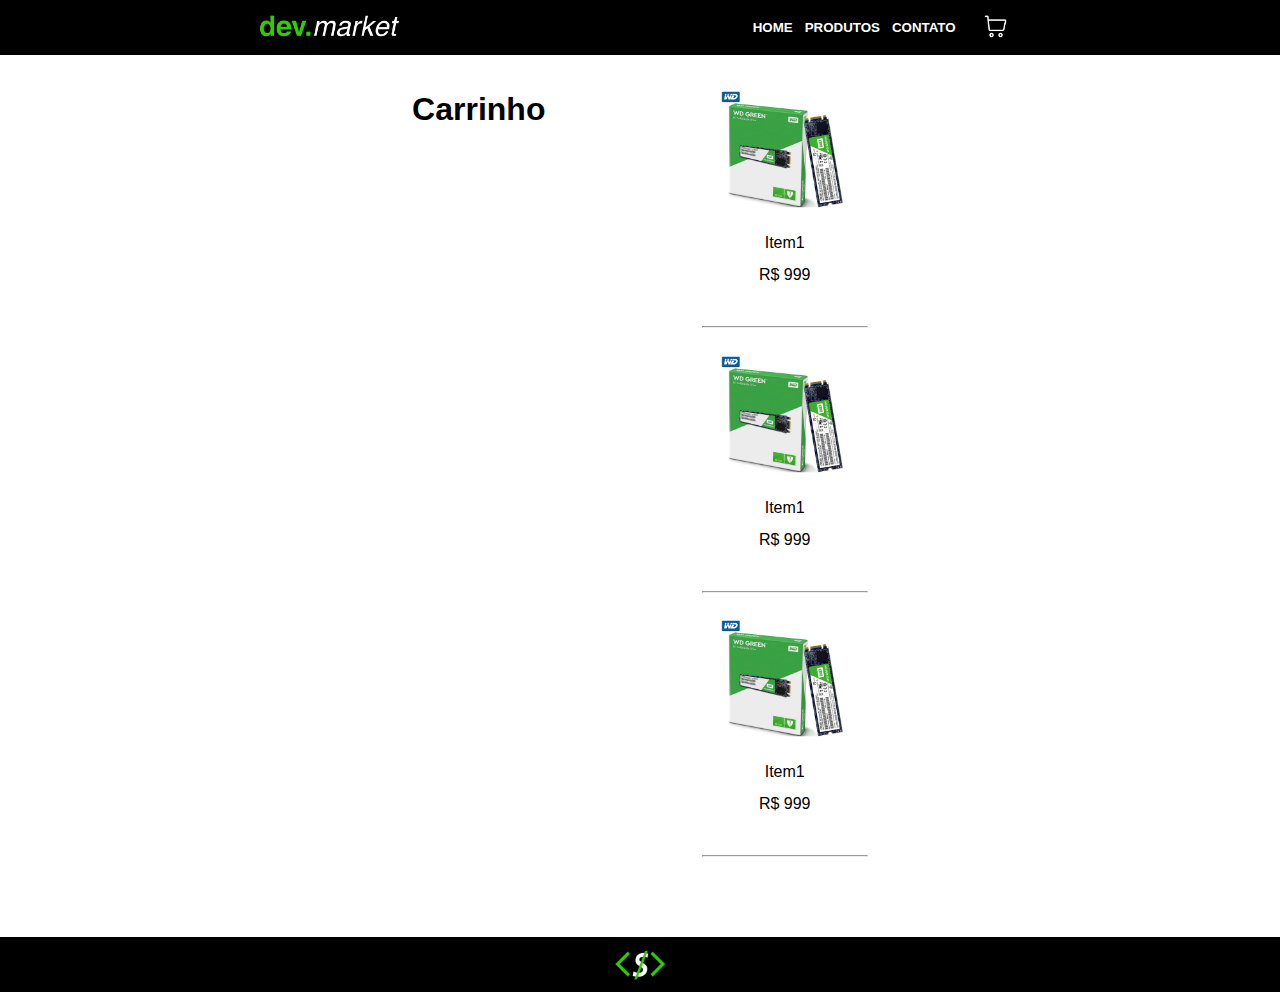
==== carrinho.html @ c75def29 "Melhoria responsivo" ====
<!DOCTYPE html>
<html lang="pt-br">
<meta charset="utf-8">
<meta name="viewport" content="width=device-width, initial-scale=1.0">
<meta name="viewport" content="height=device-height, initial-scale=1.0">
<link rel="stylesheet" href="assets/css/reset.css">
<link rel="stylesheet" href="assets/css/style.css">
<script src="assets/script/carrinho.js"></script>
<head>
	<title>Dev Market</title>
</head>
<body>
	<header>
		<section id="menu">
			<a href="index.html"><img src="assets/img/logo2.png" id="logo_desktop"/></a>
			<a href="index.html"><img src="assets/img/logo_mobile2.png" id="logo_mobile"/></a>
			<nav>
				<button><a href="index.html">HOME</a></button>
				<button>PRODUTOS</button>
				<button>CONTATO</button>
				<button class="carrinho"><p id="qtde"></p><a href="carrinho.html"><img onmouseover="img1()" onmouseout="img2()" src="assets/img/carrinho.png" class="basket"/></a></button>
			</nav>
		</section>
	</header>

	<main>
		<h1 class="title">Carrinho</h1>
		<content id="conteudo_carrinho">
			<!-- Items Adicionados ao Carrinho-->
			<section class="produto_carrinho">
				<img src="assets/img/ssdm2.jpg" class="imgcarrinho"/>
				<p class="nome_produto">Item1</p>
				<p class="valor_produto">R$ 999</p>
			</section>
			<hr>
			<section class="produto_carrinho">
				<img src="assets/img/ssdm2.jpg" class="imgcarrinho"/>
				<p class="nome_produto">Item1</p>
				<p class="valor_produto">R$ 999</p>
			</section>
			<hr>
			<section class="produto_carrinho">
				<img src="assets/img/ssdm2.jpg" class="imgcarrinho"/>
				<p class="nome_produto">Item1</p>
				<p class="valor_produto">R$ 999</p>
			</section>
			<hr>
			</content>
	</main>

	<footer>
		<img src="assets/img/logo_mobile2.png" id="logomobile"/>
	</footer>

</body>
</html>
---- assets/css/style.css ----
:root{
	--greeny: rgb(51, 204, 0);
}

body{
	display: flex;
	flex-direction: column;
	width: 100vw;
	height: 100vh;
	font-family: arial;
}

header{height:55px;}
footer{height:55px;}
main{flex: 1;}

header{
	display: flex;
	width: 100%;
	justify-content: center;
	align-items: center;
	background: black;
	color: white;
	margin: 0 auto;
	position: fixed;	
}
	

a, :visited{
	text-decoration: none;
	color: white;
}
a:hover{
	color: var(--greeny);
}


#menu{
	display: flex;
	width: 60vw;
	justify-content: space-between;
	align-items: center;

}

button {
	display: flex;
	background: black;
	color: white;
	font-weight: bold;
	border: none;
	
	cursor: pointer;
}

nav > button:hover{
	color:  var(--greeny);
}

.carrinho{
	display: flex;
	justify-content: center;
	align-items: center;
	margin-left: 1vw;
}

.basket{
	margin-left: 0.2vw;
	width: 25px;
}

@media (max-width: 425px){

#logo_mobile{
	width: 30%;
	max-height: 100%;	
}

#logo_desktop{
	display: none;
}

nav{
	display: none;
	margin-right: 10px;
	justify-content: center;
	align-items: center;
}
	
.title{	
	margin-left: 8vw;
}

main{
	display: flex;	
	flex-direction: column;
	width: 100vw;	
	margin-left: 0vw;
	margin-top:8vh;
	
}

.item{
	display: flex;
	flex-wrap: wrap;
	justify-content: center;
	max-width: 85vw;
	background: #ccc;
	margin: 5vw;
}

.produto{
	justify-items: center;
	align-content: center;
	padding: 5vw;
}

.imgcarrinho{
	display: flex;
	justify-content: right;
	width: 10vw;
}

#conteudo{
	width: 100%;	
	justify-content: space-evenly;
	align-self: center;
}
}



@media (min-width: 768px){
#logo_mobile{
	display: none;
}

#logo_desktop{
	width: 30%;
	max-height: 100%;
	margin: 0 auto;
}

nav{
	display: flex;
	margin-right: 10px;
	justify-content: center;
	align-items: center;
}

main{
	display: flex;
	flex-wrap: wrap;

	width: 60vw;	
	margin-top:8vh;
	justify-content: space-evenly;
	align-self: center;	
}

.item{
	display: flex;
	flex-wrap: wrap;
	justify-content: center;
	max-width: 28%;
	background: #ccc;
	margin-top: 2vw;
}

.produto{
	justify-items: center;
	align-content: center;
	padding: 1.5vw;
}
.imgcarrinho{
	display: flex;
	justify-content: right;
	width: 10vw;
}

.produto_carrinho{
	justify-items: center;
	align-content: center;
	padding: 1.5vw;
}

}

#conteudo{
	display: flex;
	flex-wrap: wrap;
	width: 100%;	
	justify-content: space-evenly;
	align-self: center;
}





.product_name{
	font-weight: bold;
}

.imagem_produto{
	display: flex;	
	max-width: 100%;
	pointer-events: none;
}
.quantidade{
	display: none;
}

.comprar{
	justify-content: center;
	align-items: center;
	font-weight: bold;
	padding: 20px;
	width: 100%;
}

.comprar:hover{
	background: var(--greeny);
	font-weight: bold;	
}

footer{
	display: flex;
	margin-top: 8vh;
	justify-content: center;
	align-items: center;
	background: black;
	color: white;
}

#logomobile{
	max-height: 100%;	
	margin: 0 auto;
}
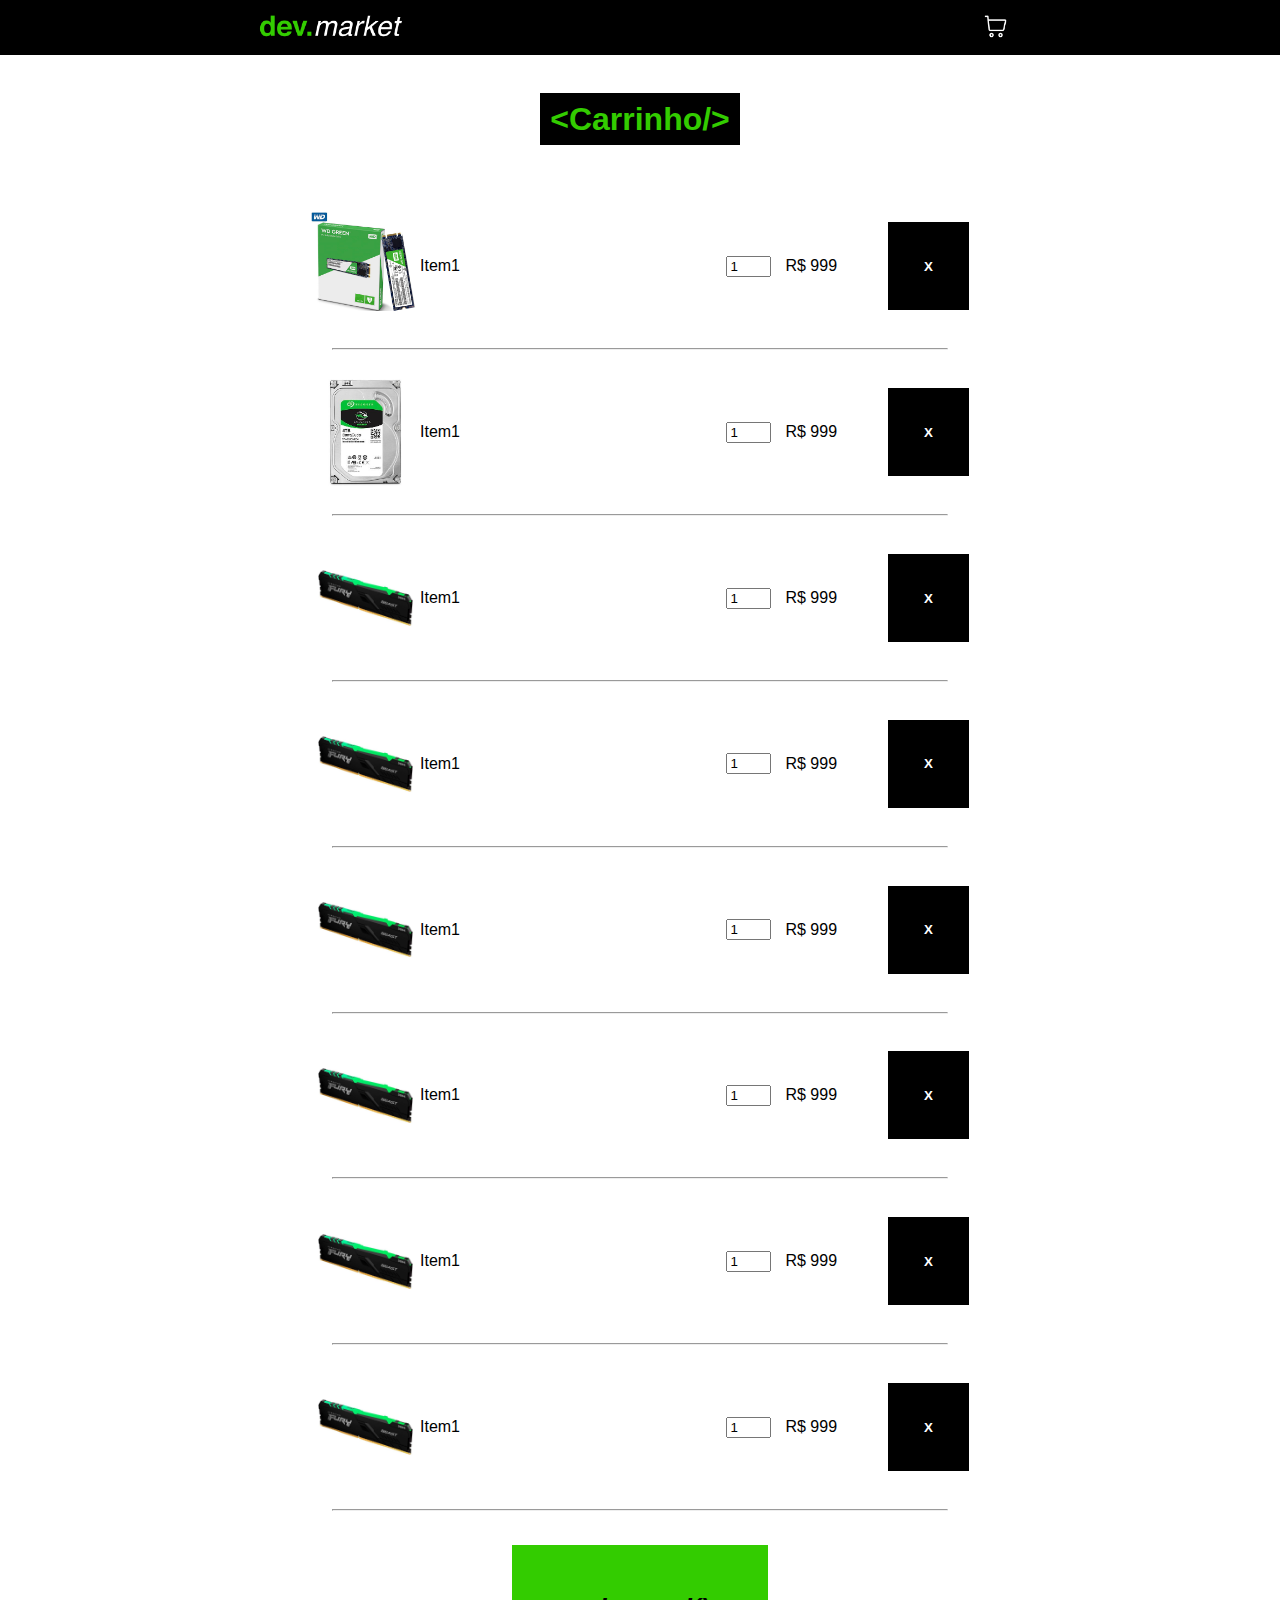
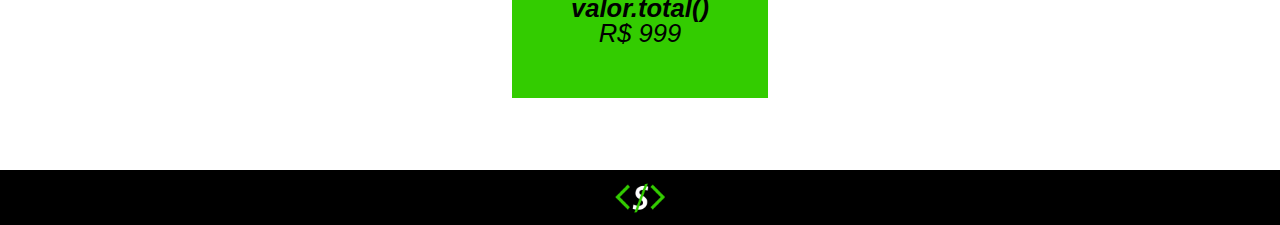
==== commit f114eb14: "Adicionados novos itens e botão excluir" ====
--- a/carrinho.html
+++ b/carrinho.html
@@ -5,6 +5,8 @@
 <meta name="viewport" content="height=device-height, initial-scale=1.0">
 <link rel="stylesheet" href="assets/css/reset.css">
 <link rel="stylesheet" href="assets/css/style.css">
+<link rel="stylesheet" href="assets/css/carrinho.css">
+<script src="assets/script/script.js"></script>
 <script src="assets/script/carrinho.js"></script>
 <head>
 	<title>Dev Market</title>
@@ -12,42 +14,91 @@
 <body>
 	<header>
 		<section id="menu">
-			<a href="index.html"><img src="assets/img/logo2.png" id="logo_desktop"/></a>
-			<a href="index.html"><img src="assets/img/logo_mobile2.png" id="logo_mobile"/></a>
-			<nav>
-				<button><a href="index.html">HOME</a></button>
-				<button>PRODUTOS</button>
-				<button>CONTATO</button>
-				<button class="carrinho"><p id="qtde"></p><a href="carrinho.html"><img onmouseover="img1()" onmouseout="img2()" src="assets/img/carrinho.png" class="basket"/></a></button>
+			<a href="index.html"><img src="assets/img/logo2.png" id="logo_desktop"/></a>			
+			<nav>				
+				<button class="carrinho"><p id="qtde"></p><a href="carrinho.html"><img src="assets/img/carrinho.png" class="basket"/></a></button>
 			</nav>
 		</section>
 	</header>
 
-	<main>
-		<h1 class="title">Carrinho</h1>
+	<main id="produtos_carrinho">
+		<h1 class="title">&#60Carrinho/&#62</h1>
 		<content id="conteudo_carrinho">
 			<!-- Items Adicionados ao Carrinho-->
 			<section class="produto_carrinho">
 				<img src="assets/img/ssdm2.jpg" class="imgcarrinho"/>
 				<p class="nome_produto">Item1</p>
+				<input type="number" name="quantidade_carrinho" class="qtde_carrinho" min="1" max="50" value="1" maxlength="2">
 				<p class="valor_produto">R$ 999</p>
+				<button id="delete">X</button>
 			</section>
 			<hr>
 			<section class="produto_carrinho">
-				<img src="assets/img/ssdm2.jpg" class="imgcarrinho"/>
+				<img src="assets/img/hd.jpg" class="imgcarrinho"/>
 				<p class="nome_produto">Item1</p>
+				<input type="number" name="quantidade_carrinho" class="qtde_carrinho" min="1" max="50" value="1" maxlength="2">
 				<p class="valor_produto">R$ 999</p>
+				<button id="delete">X</button>
 			</section>
 			<hr>
 			<section class="produto_carrinho">
-				<img src="assets/img/ssdm2.jpg" class="imgcarrinho"/>
+				<img src="assets/img/memoria.jpg" class="imgcarrinho"/>
 				<p class="nome_produto">Item1</p>
+				<input type="number" name="quantidade_carrinho" class="qtde_carrinho" min="1" max="50" value="1" maxlength="2">
 				<p class="valor_produto">R$ 999</p>
+				<button id="delete">X</button>
 			</section>
 			<hr>
+			<section class="produto_carrinho">
+				<img src="assets/img/memoria.jpg" class="imgcarrinho"/>
+				<p class="nome_produto">Item1</p>
+				<input type="number" name="quantidade_carrinho" class="qtde_carrinho" min="1" max="50" value="1" maxlength="2">
+				<p class="valor_produto">R$ 999</p>
+				<button id="delete">X</button>
+			</section>
+			<hr>
+			<section class="produto_carrinho">
+				<img src="assets/img/memoria.jpg" class="imgcarrinho"/>
+				<p class="nome_produto">Item1</p>
+				<input type="number" name="quantidade_carrinho" class="qtde_carrinho" min="1" max="50" value="1" maxlength="2">
+				<p class="valor_produto">R$ 999</p>
+				<button id="delete">X</button>
+			</section>
+			<hr>
+			<section class="produto_carrinho">
+				<img src="assets/img/memoria.jpg" class="imgcarrinho"/>
+				<p class="nome_produto">Item1</p>
+				<input type="number" name="quantidade_carrinho" class="qtde_carrinho" min="1" max="50" value="1" maxlength="2">
+				<p class="valor_produto">R$ 999</p>
+				<button id="delete">X</button>
+			</section>
+			<hr>
+			<section class="produto_carrinho">
+				<img src="assets/img/memoria.jpg" class="imgcarrinho"/>
+				<p class="nome_produto">Item1</p>
+				<input type="number" name="quantidade_carrinho" class="qtde_carrinho" min="1" max="50" value="1" maxlength="2">
+				<p class="valor_produto">R$ 999</p>
+				<button id="delete">X</button>
+			</section>
+			<hr>
+			<section class="produto_carrinho">
+				<img src="assets/img/memoria.jpg" class="imgcarrinho"/>
+				<p class="nome_produto">Item1</p>
+				<input type="number" name="quantidade_carrinho" class="qtde_carrinho" min="1" max="50" value="1" maxlength="2">
+				<p class="valor_produto">R$ 999</p>
+				<button id="delete">X</button>
+			</section>
+			<hr>
+
 			</content>
+
+			<label id="total">
+				<h3>valor.total()</h3>
+				<p>R$ 999</p>
+			</label>
+			
 	</main>
-
+	<button id="backtop" onclick="voltartopo()">^</button>
 	<footer>
 		<img src="assets/img/logo_mobile2.png" id="logomobile"/>
 	</footer>
--- a/assets/css/style.css
+++ b/assets/css/style.css
@@ -5,13 +5,13 @@
 body{
 	display: flex;
 	flex-direction: column;
-	width: 100vw;
+	max-width: 100vw;
 	height: 100vh;
 	font-family: arial;
 }
 
-header{height:55px;}
-footer{height:55px;}
+header{width: 100vw; height:55px;}
+footer{width: 100vw;height:55px;}
 main{flex: 1;}
 
 header{
@@ -71,24 +71,32 @@
 
 @media (max-width: 425px){
 
-#logo_mobile{
-	width: 30%;
-	max-height: 100%;	
-}
-
+header{
+	display: flex;
+	justify-content: space-between;
+	width: 100vw;
+}
+#menu{
+	width: 100vw;
+	display: flex;
+}
 #logo_desktop{
-	display: none;
+	display: flex;
+	width: 40%;
+	max-height: 100%;
+	margin-left: 5vw;
 }
 
 nav{
-	display: none;
-	margin-right: 10px;
-	justify-content: center;
-	align-items: center;
+	margin-right: 4vw;
 }
 	
 .title{	
+	display: block;
 	margin-left: 8vw;
+	background: black;
+	color: var(--greeny);
+	padding: 10px;
 }
 
 main{
@@ -126,6 +134,24 @@
 	justify-content: space-evenly;
 	align-self: center;
 }
+
+#backtop{
+	display: none;
+  	position: fixed;
+  	bottom: 5vw;
+	right: 5vw;
+	z-index: 99;
+	background-color: black;
+	color: var(--greeny);
+	padding: 15px;
+	font-weight: bolder;
+	font-size: 20px;
+	}
+
+#backtop:hover {
+  background: var(--greeny);
+  color: black;
+}
 }
 
 
@@ -158,6 +184,13 @@
 	align-self: center;	
 }
 
+.title{
+	display: block;	
+	background: black;
+	color: var(--greeny);
+	padding: 10px;
+}
+
 .item{
 	display: flex;
 	flex-wrap: wrap;
@@ -184,6 +217,16 @@
 	padding: 1.5vw;
 }
 
+#backtop {    /*Botão de Voltar ao topo*/
+	display: none;
+	padding: 20px;
+	margin-top: 5vh;
+	}
+
+#backtop:hover {
+	background: var(--greeny);
+  	color: black;
+	}
 }
 
 #conteudo{
@@ -193,10 +236,6 @@
 	justify-content: space-evenly;
 	align-self: center;
 }
-
-
-
-
 
 .product_name{
 	font-weight: bold;
@@ -224,6 +263,7 @@
 	font-weight: bold;	
 }
 
+
 footer{
 	display: flex;
 	margin-top: 8vh;
--- a/assets/css/carrinho.css
+++ b/assets/css/carrinho.css
@@ -0,0 +1,207 @@
+:root{
+	--greeny: rgb(51, 204, 0);
+}
+
+body{
+	display: flex;
+	flex-direction: column;
+	max-width: 100vw;
+	height: 100vh;
+	font-family: arial;
+}
+
+header{width: 100vw; height:55px;}
+footer{width: 100vw;height:55px;}
+main{flex: 1;}
+
+@media (min-width: 768px){
+
+#produtos_carrinho{
+	display: flex;
+	
+	width: 60vw;	
+	align-self: center;	
+}
+
+.imgcarrinho{
+	display: flex;
+	justify-content: right;
+	width: 10vw;
+}
+
+#conteudo_carrinho{
+	display: flex;
+	flex-direction: column;
+	width: 100%;
+	margin: 2vw 0;
+	
+}
+
+.produto_carrinho{
+	display: flex;
+	justify-content: center;
+	align-items: center;
+	max-width: 100%;
+	max-height: 15%;
+}
+
+hr{
+	width: 80%;
+}
+
+.imgcarrinho{
+	width: 15%;	
+}
+
+.nome_produto{
+	width: 42%;
+}
+
+.qtde_carrinho{
+	width: 5%;
+	margin-right: 2%;
+}
+
+.valor_produto{
+	width: 14%;	
+}
+
+#delete{
+	display: flex;
+	justify-items: center;
+	align-self: center;
+	max-width: 12%;
+
+	background: black;
+	font-weight: bold;
+	color: white;	
+	padding: 5%;
+}
+
+#delete:hover{
+	background: var(--greeny);
+	color: black;
+	font-weight: bold;
+}
+
+#total{
+	display: flex;
+	justify-content: center;
+	align-items: center;
+	flex-direction: column;
+	margin-top: 10px;
+	margin: 0 auto;
+	width: 20%;
+	background: var(--greeny);
+	padding: 4vw;
+}
+
+#total > p, h3{
+	font-size: 2vw;
+	margin: 0;
+	font-style: italic;
+}
+
+#backtop {    /*Botão de Voltar ao topo*/
+	display: none;
+	align-self: center;
+	max-width: 5%;
+	padding: 20px;
+	margin-top: 5vh;
+	}
+
+#backtop:hover {
+	background: var(--greeny);
+  	color: black;
+	}
+
+}
+
+@media (max-width: 425px){
+.imgcarrinho{
+	display: flex;
+	justify-content: right;
+	width: 10vw;
+}
+
+#conteudo_carrinho{
+	display: flex;
+	flex-direction: column;
+	margin: 8vw 0;
+	
+}
+
+.produto_carrinho{
+	display: flex;
+	align-items: center;
+	width: 100vw;
+}
+
+hr{
+	width: 80%;
+}
+
+.imgcarrinho{
+	width: 15%;
+	margin: 0 3%;
+}
+
+.nome_produto{
+	width: 42%;
+}
+
+.qtde_carrinho{
+	width: 5%;
+	margin-right: 2%;
+}
+
+.valor_produto{
+	width: 14%;	
+}
+
+#delete{
+	display: flex;
+	justify-items: center;
+	align-self: center;
+	max-width: 12%;
+	background: black;
+	font-weight: bold;
+	color: white;	
+	padding: 4vw;
+}
+
+#delete:hover{
+	background: var(--greeny);
+	color: black;
+	font-weight: bold;
+}
+
+#total{
+	display: flex;
+	justify-content: center;
+	align-items: center;
+	flex-direction: column;
+	margin-top: 10px;
+	margin: 0 auto;
+	width: 30vw;
+	background: var(--greeny);
+	padding: 4vw;
+}
+
+#total > p, h3{
+	margin: 0;
+	font-style: italic;
+}
+
+#backtop {    /*Botão de Voltar ao topo*/
+	display: none;
+	padding: 20px;
+	margin-top: 5vh;
+	}
+
+#backtop:hover {
+	background: var(--greeny);
+  	color: black;
+	}
+}
+}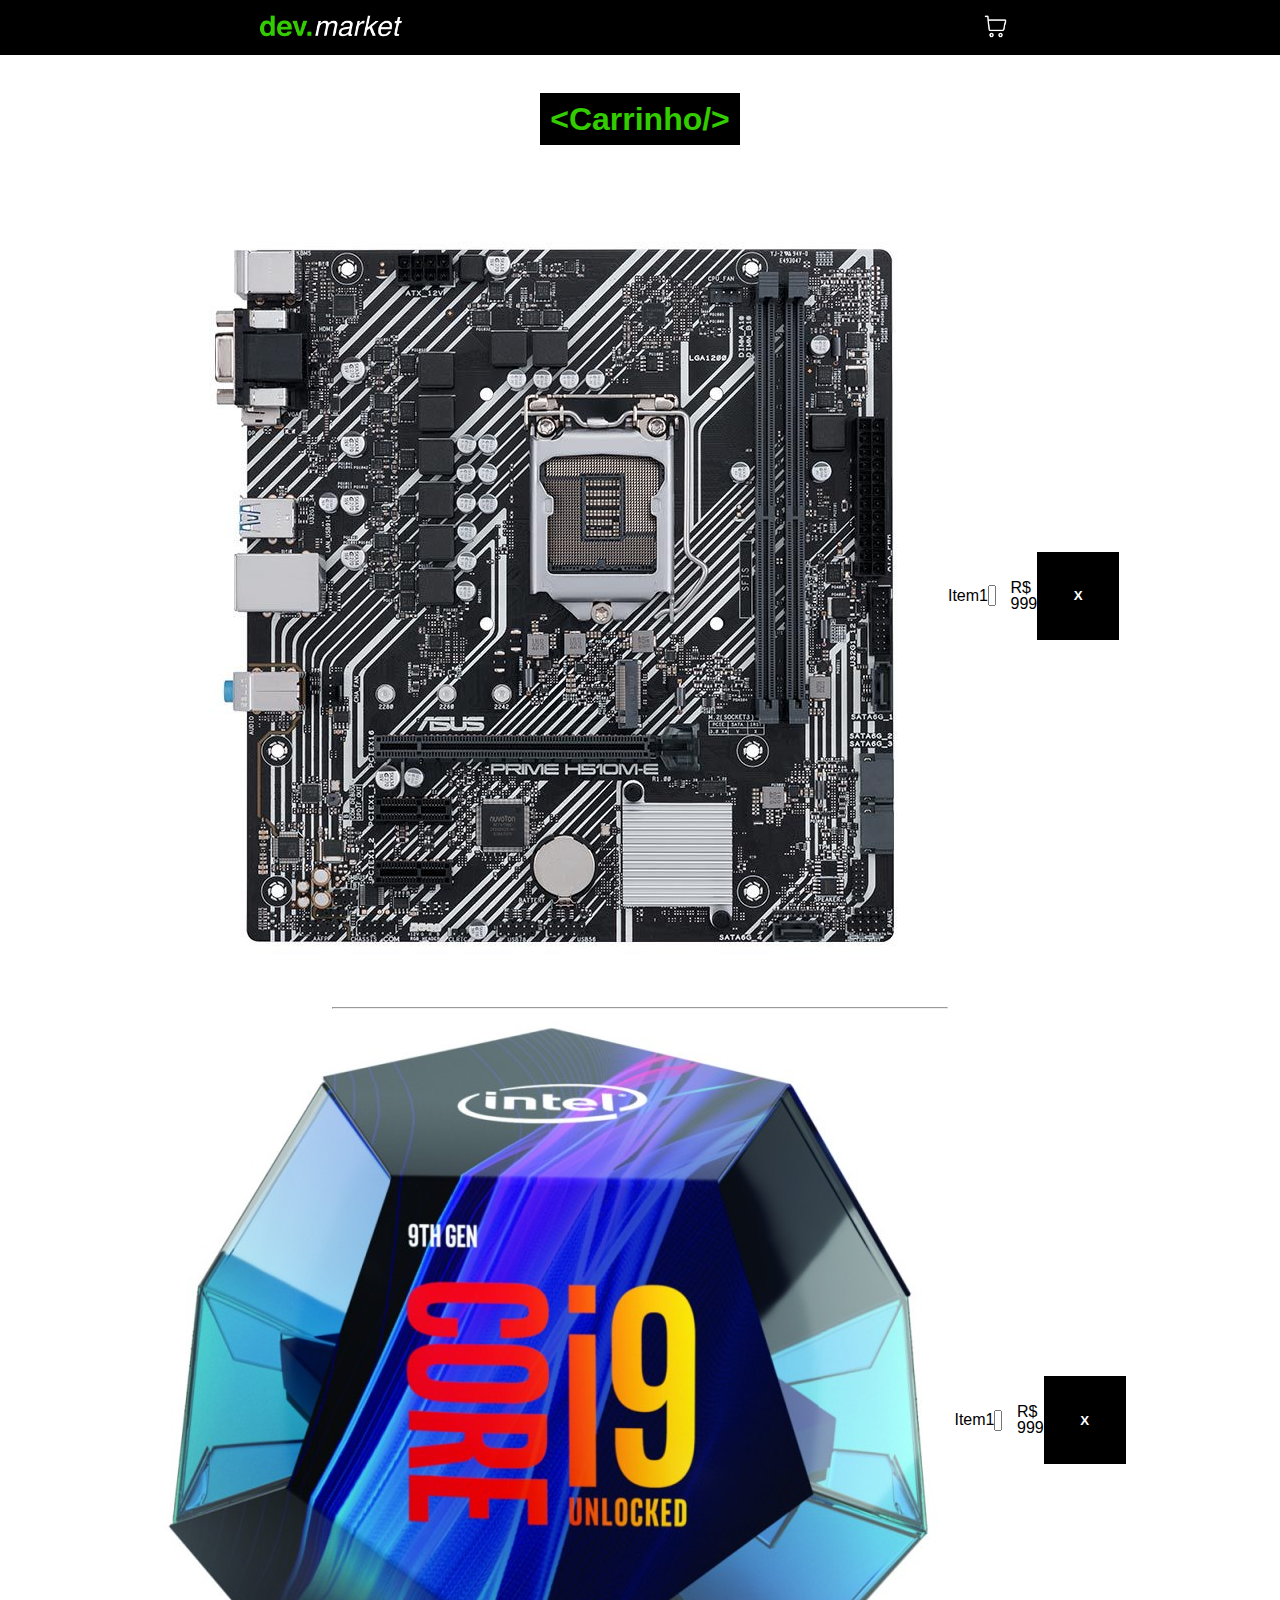
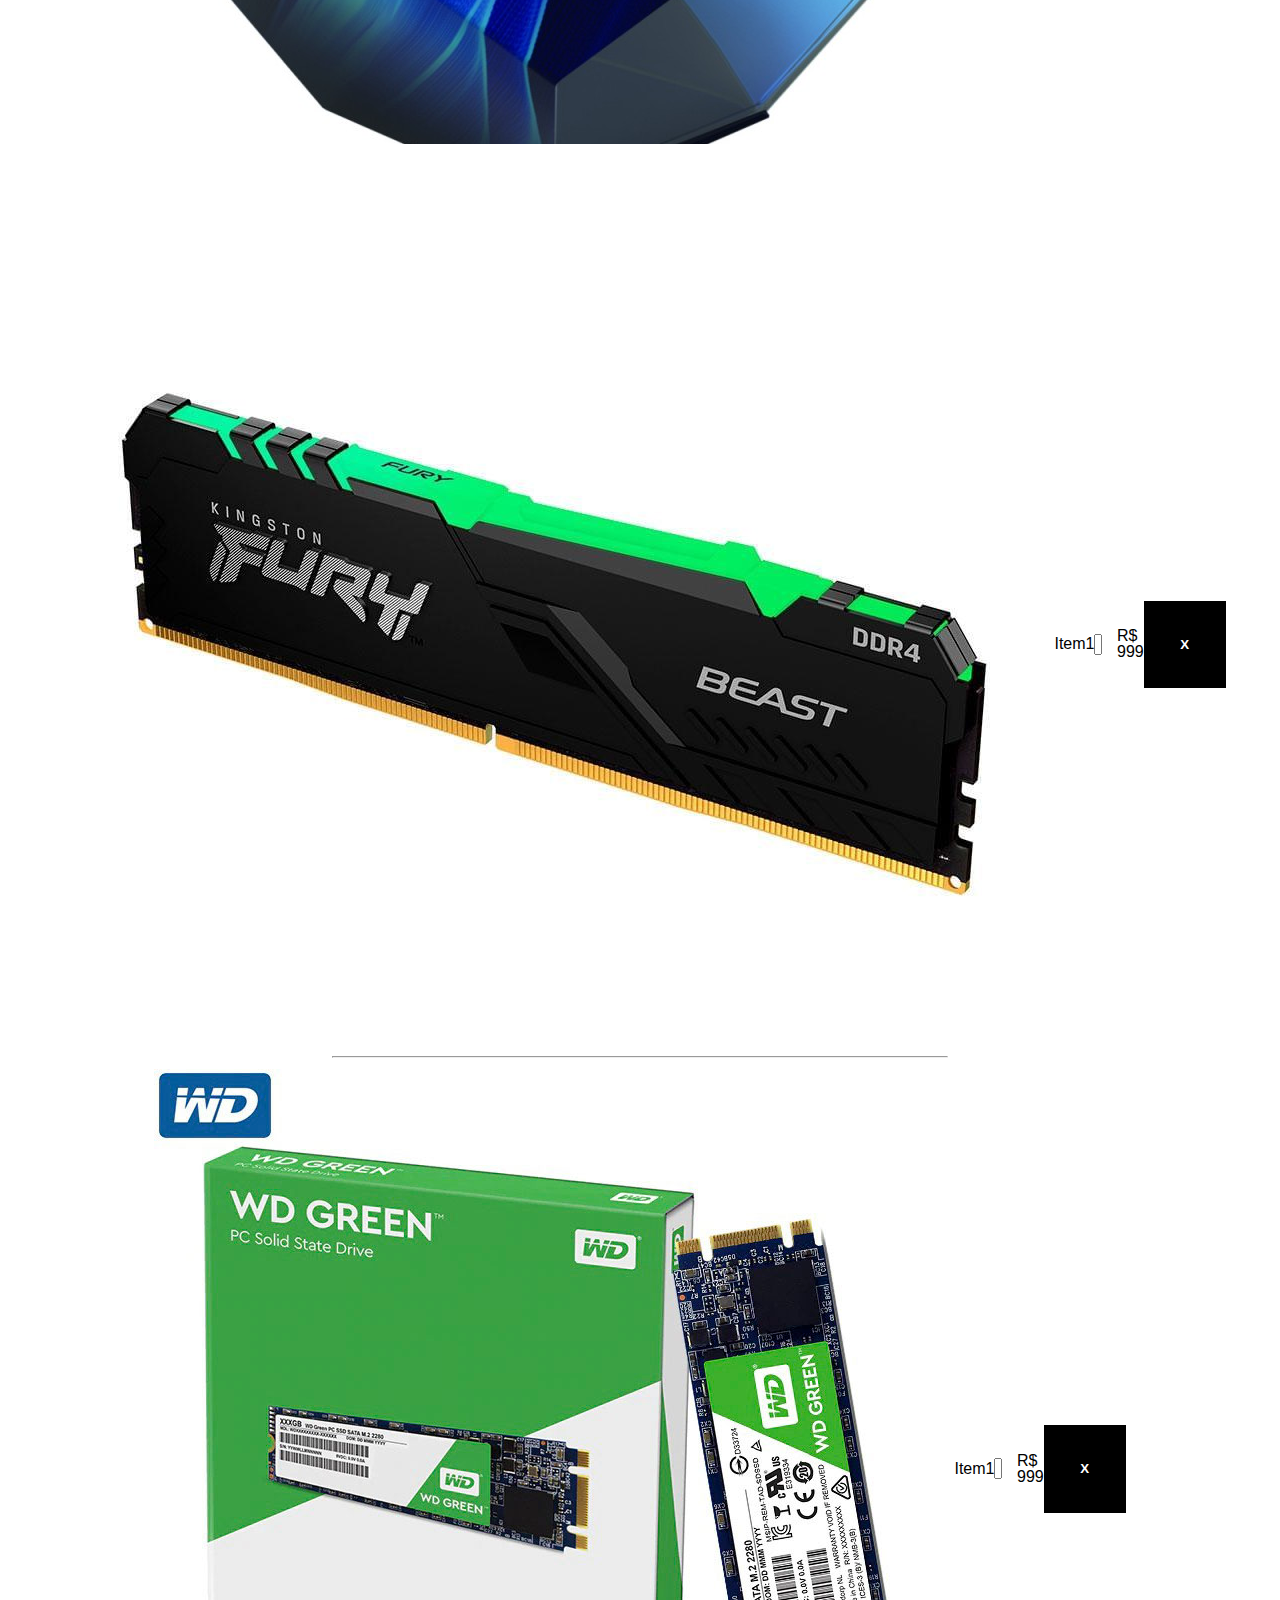
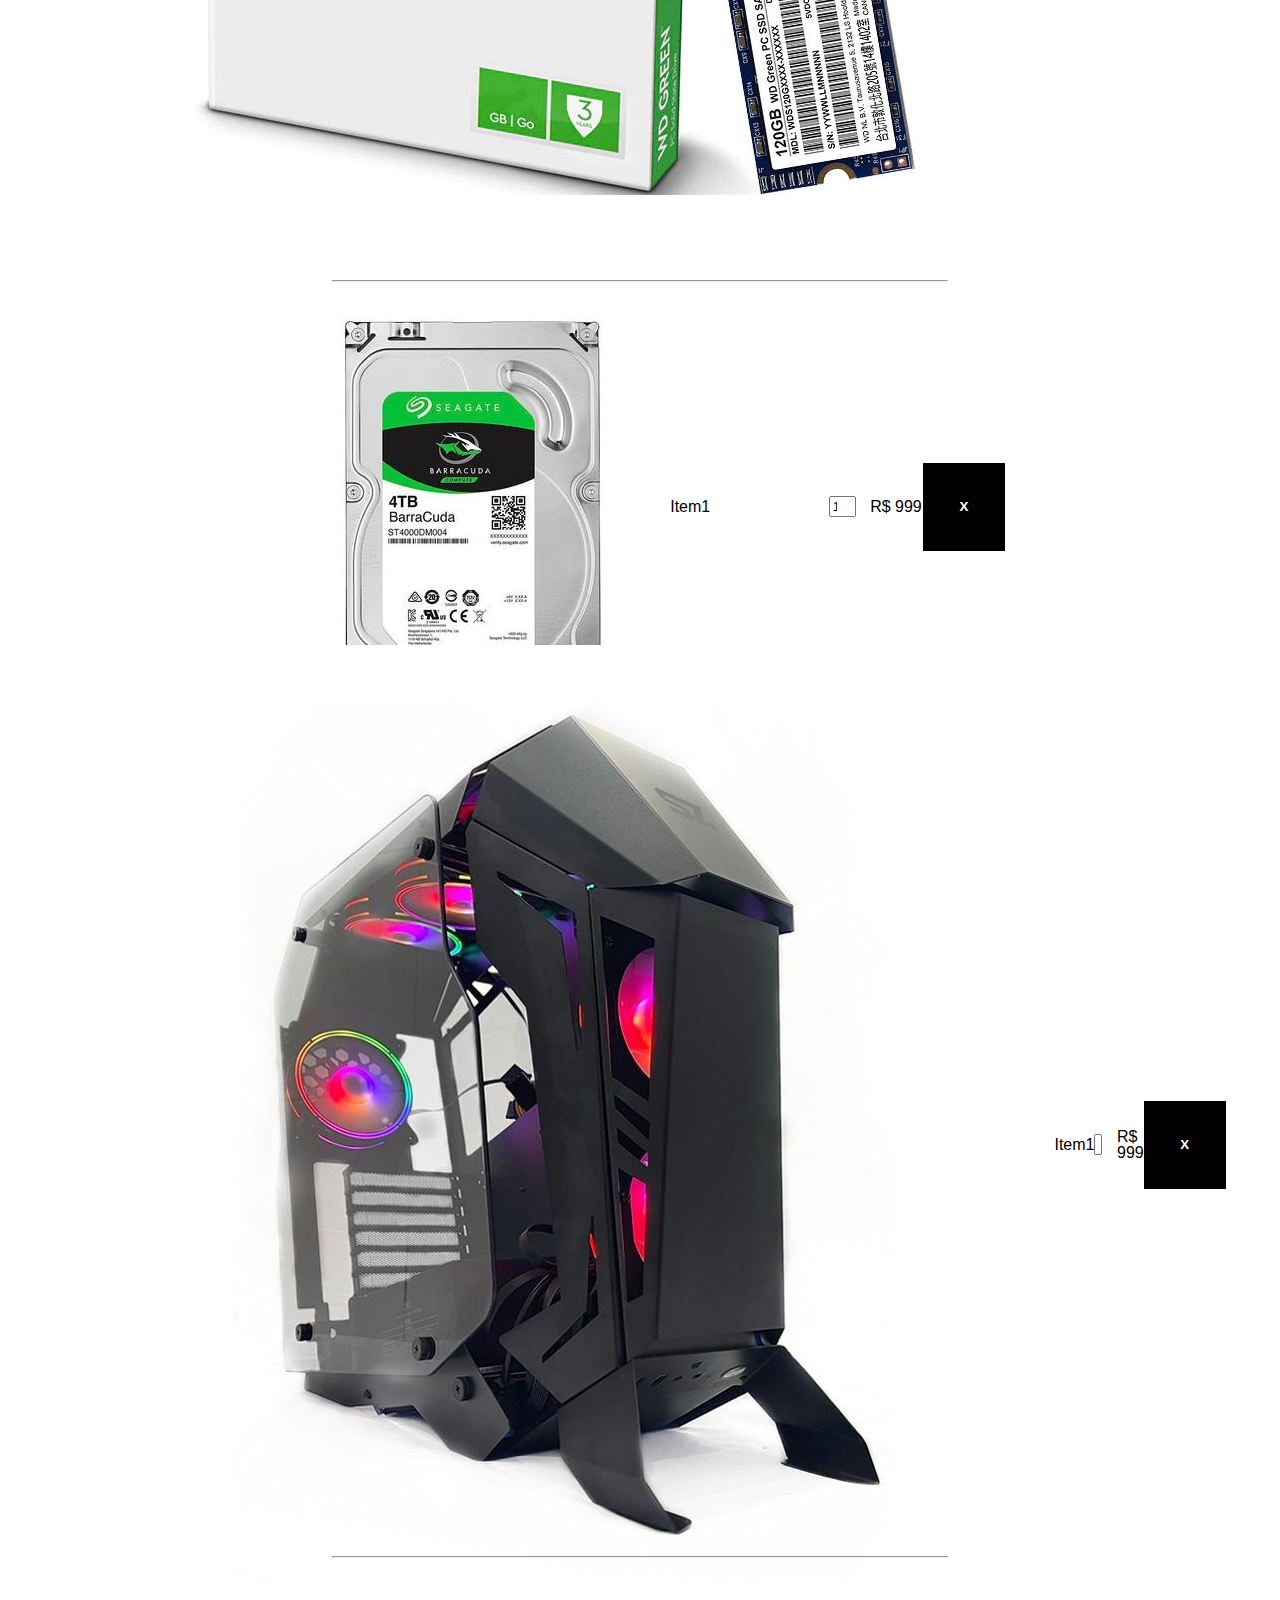
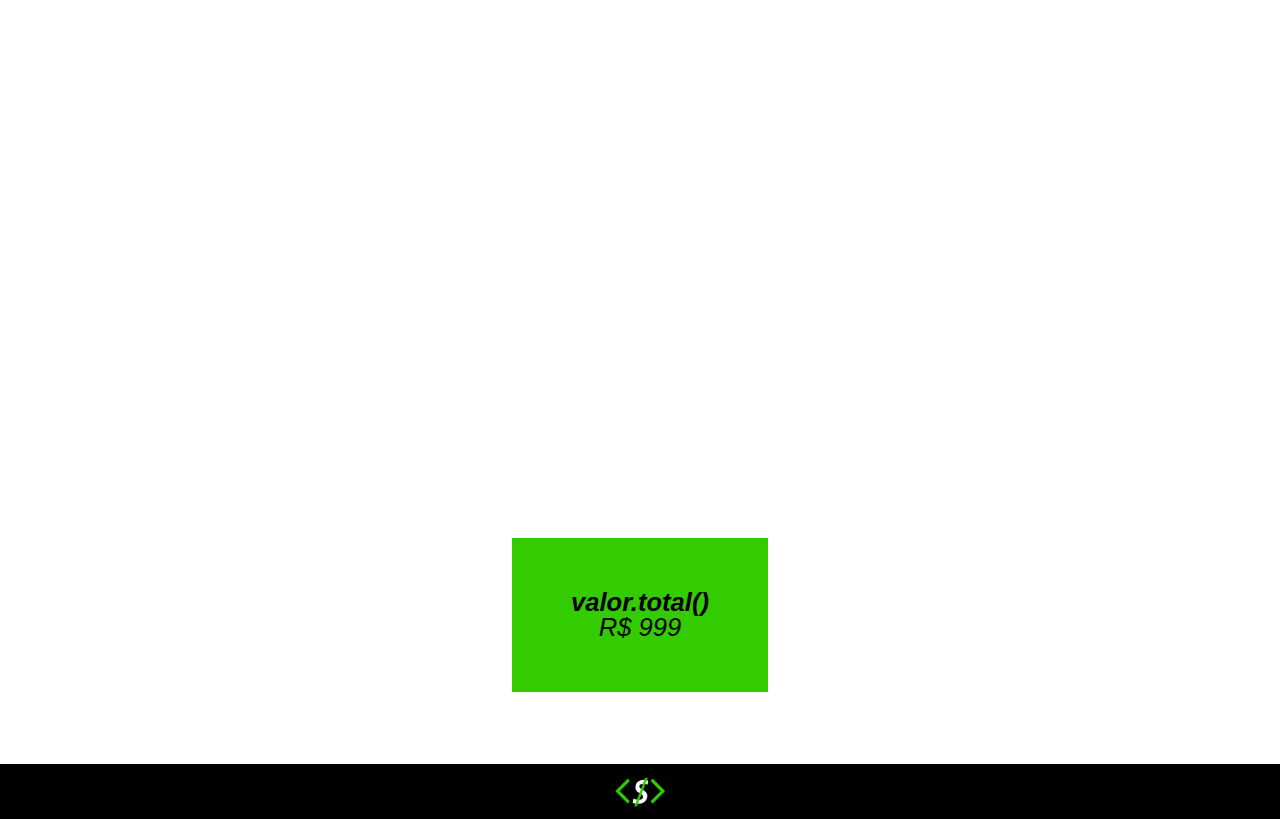
==== commit bd590658: "Alterado imagem dos itens" ====
--- a/carrinho.html
+++ b/carrinho.html
@@ -26,7 +26,7 @@
 		<content id="conteudo_carrinho">
 			<!-- Items Adicionados ao Carrinho-->
 			<section class="produto_carrinho">
-				<img src="assets/img/ssdm2.jpg" class="imgcarrinho"/>
+				<img src="assets/img/placamae.jpg" class="imgproduto"/>
 				<p class="nome_produto">Item1</p>
 				<input type="number" name="quantidade_carrinho" class="qtde_carrinho" min="1" max="50" value="1" maxlength="2">
 				<p class="valor_produto">R$ 999</p>
@@ -34,7 +34,7 @@
 			</section>
 			<hr>
 			<section class="produto_carrinho">
-				<img src="assets/img/hd.jpg" class="imgcarrinho"/>
+				<img src="assets/img/processador.jpg" class="imgproduto"/>
 				<p class="nome_produto">Item1</p>
 				<input type="number" name="quantidade_carrinho" class="qtde_carrinho" min="1" max="50" value="1" maxlength="2">
 				<p class="valor_produto">R$ 999</p>
@@ -42,7 +42,7 @@
 			</section>
 			<hr>
 			<section class="produto_carrinho">
-				<img src="assets/img/memoria.jpg" class="imgcarrinho"/>
+				<img src="assets/img/memoria.jpg" class="imgproduto"/>
 				<p class="nome_produto">Item1</p>
 				<input type="number" name="quantidade_carrinho" class="qtde_carrinho" min="1" max="50" value="1" maxlength="2">
 				<p class="valor_produto">R$ 999</p>
@@ -50,7 +50,7 @@
 			</section>
 			<hr>
 			<section class="produto_carrinho">
-				<img src="assets/img/memoria.jpg" class="imgcarrinho"/>
+				<img src="assets/img/ssdm2.jpg" class="imgproduto"/>
 				<p class="nome_produto">Item1</p>
 				<input type="number" name="quantidade_carrinho" class="qtde_carrinho" min="1" max="50" value="1" maxlength="2">
 				<p class="valor_produto">R$ 999</p>
@@ -58,7 +58,7 @@
 			</section>
 			<hr>
 			<section class="produto_carrinho">
-				<img src="assets/img/memoria.jpg" class="imgcarrinho"/>
+				<img src="assets/img/hd.jpg" class="imgproduto"/>
 				<p class="nome_produto">Item1</p>
 				<input type="number" name="quantidade_carrinho" class="qtde_carrinho" min="1" max="50" value="1" maxlength="2">
 				<p class="valor_produto">R$ 999</p>
@@ -66,23 +66,7 @@
 			</section>
 			<hr>
 			<section class="produto_carrinho">
-				<img src="assets/img/memoria.jpg" class="imgcarrinho"/>
-				<p class="nome_produto">Item1</p>
-				<input type="number" name="quantidade_carrinho" class="qtde_carrinho" min="1" max="50" value="1" maxlength="2">
-				<p class="valor_produto">R$ 999</p>
-				<button id="delete">X</button>
-			</section>
-			<hr>
-			<section class="produto_carrinho">
-				<img src="assets/img/memoria.jpg" class="imgcarrinho"/>
-				<p class="nome_produto">Item1</p>
-				<input type="number" name="quantidade_carrinho" class="qtde_carrinho" min="1" max="50" value="1" maxlength="2">
-				<p class="valor_produto">R$ 999</p>
-				<button id="delete">X</button>
-			</section>
-			<hr>
-			<section class="produto_carrinho">
-				<img src="assets/img/memoria.jpg" class="imgcarrinho"/>
+				<img src="assets/img/gabinete.jpg" class="imgproduto"/>
 				<p class="nome_produto">Item1</p>
 				<input type="number" name="quantidade_carrinho" class="qtde_carrinho" min="1" max="50" value="1" maxlength="2">
 				<p class="valor_produto">R$ 999</p>
--- a/assets/css/style.css
+++ b/assets/css/style.css
@@ -229,6 +229,8 @@
 	}
 }
 
+
+
 #conteudo{
 	display: flex;
 	flex-wrap: wrap;
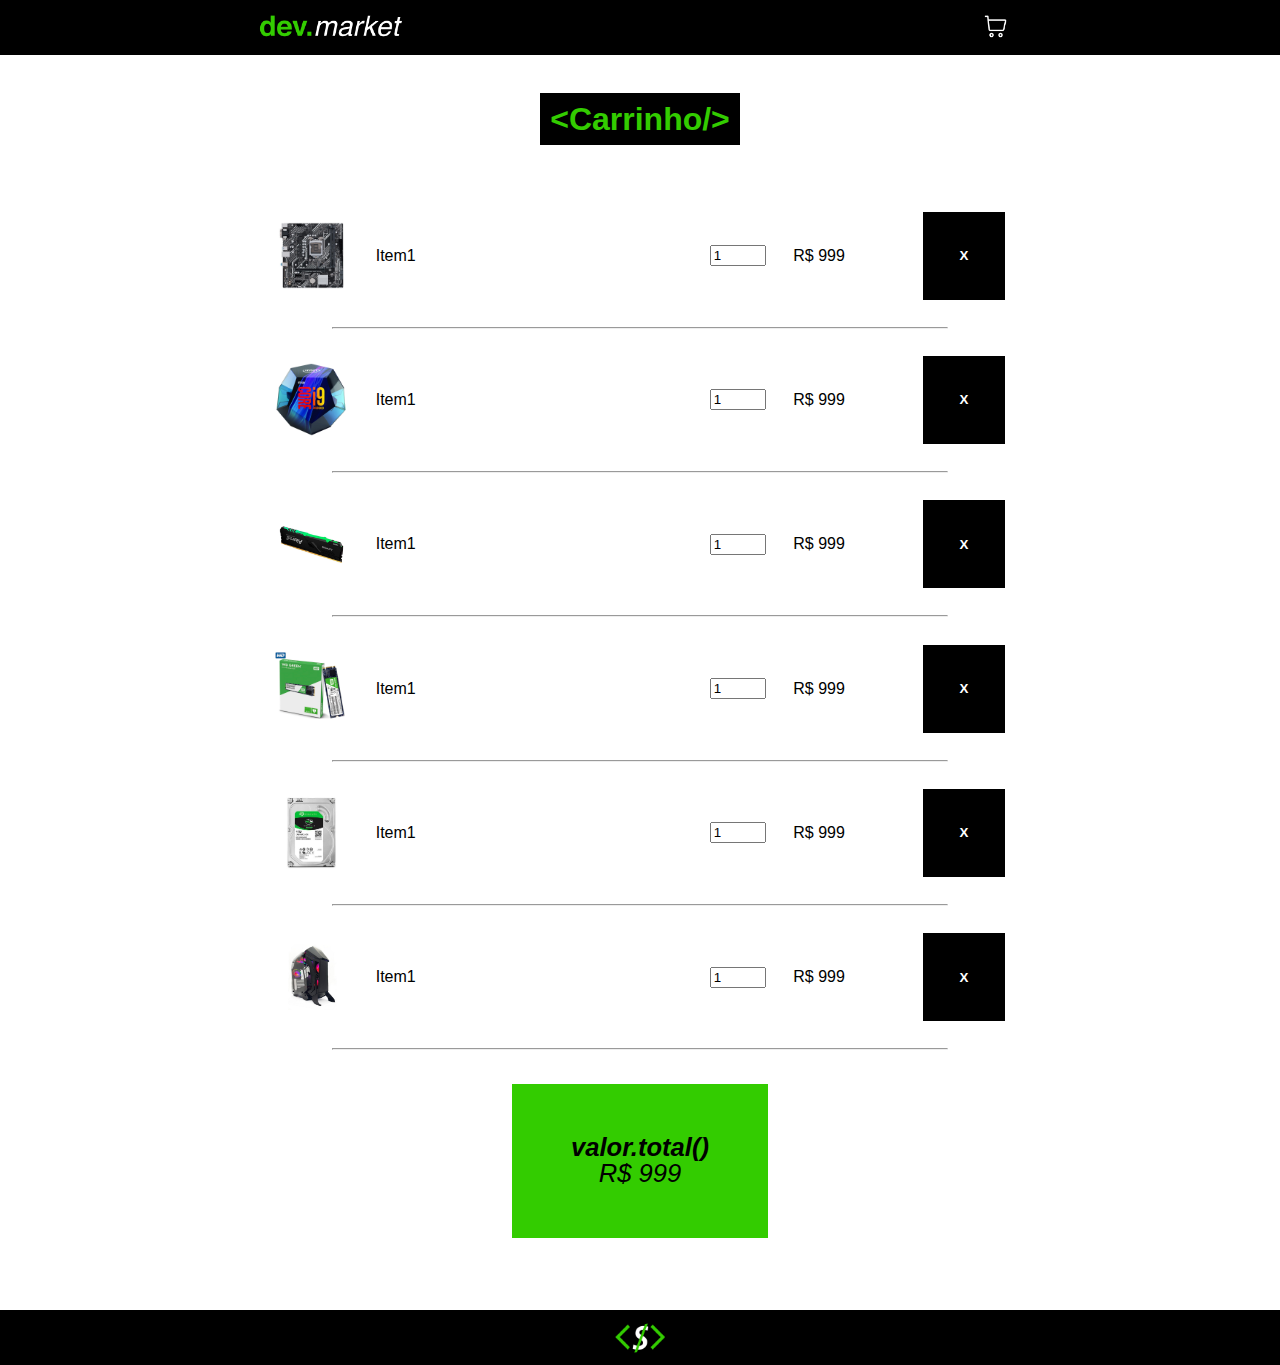
==== commit 3783b473: "id input" ====
--- a/carrinho.html
+++ b/carrinho.html
@@ -28,7 +28,7 @@
 			<section class="produto_carrinho">
 				<img src="assets/img/placamae.jpg" class="imgproduto"/>
 				<p class="nome_produto">Item1</p>
-				<input type="number" name="quantidade_carrinho" class="qtde_carrinho" min="1" max="50" value="1" maxlength="2">
+				<input type="number" name="quantidade_carrinho" id="qtde_carrinho" min="1" max="50" value="1">
 				<p class="valor_produto">R$ 999</p>
 				<button id="delete">X</button>
 			</section>
@@ -36,7 +36,7 @@
 			<section class="produto_carrinho">
 				<img src="assets/img/processador.jpg" class="imgproduto"/>
 				<p class="nome_produto">Item1</p>
-				<input type="number" name="quantidade_carrinho" class="qtde_carrinho" min="1" max="50" value="1" maxlength="2">
+				<input type="number" name="quantidade_carrinho" id="qtde_carrinho" min="1" max="50" value="1">
 				<p class="valor_produto">R$ 999</p>
 				<button id="delete">X</button>
 			</section>
@@ -44,7 +44,7 @@
 			<section class="produto_carrinho">
 				<img src="assets/img/memoria.jpg" class="imgproduto"/>
 				<p class="nome_produto">Item1</p>
-				<input type="number" name="quantidade_carrinho" class="qtde_carrinho" min="1" max="50" value="1" maxlength="2">
+				<input type="number" name="quantidade_carrinho" id="qtde_carrinho" min="1" max="50" value="1">
 				<p class="valor_produto">R$ 999</p>
 				<button id="delete">X</button>
 			</section>
@@ -52,7 +52,7 @@
 			<section class="produto_carrinho">
 				<img src="assets/img/ssdm2.jpg" class="imgproduto"/>
 				<p class="nome_produto">Item1</p>
-				<input type="number" name="quantidade_carrinho" class="qtde_carrinho" min="1" max="50" value="1" maxlength="2">
+				<input type="number" name="quantidade_carrinho" id="qtde_carrinho" min="1" max="50" value="1">
 				<p class="valor_produto">R$ 999</p>
 				<button id="delete">X</button>
 			</section>
@@ -60,7 +60,7 @@
 			<section class="produto_carrinho">
 				<img src="assets/img/hd.jpg" class="imgproduto"/>
 				<p class="nome_produto">Item1</p>
-				<input type="number" name="quantidade_carrinho" class="qtde_carrinho" min="1" max="50" value="1" maxlength="2">
+				<input type="number" name="quantidade_carrinho" id="qtde_carrinho" min="1" max="50" value="1">
 				<p class="valor_produto">R$ 999</p>
 				<button id="delete">X</button>
 			</section>
@@ -68,7 +68,7 @@
 			<section class="produto_carrinho">
 				<img src="assets/img/gabinete.jpg" class="imgproduto"/>
 				<p class="nome_produto">Item1</p>
-				<input type="number" name="quantidade_carrinho" class="qtde_carrinho" min="1" max="50" value="1" maxlength="2">
+				<input type="number" name="quantidade_carrinho" id="qtde_carrinho" min="1" max="50" value="1">
 				<p class="valor_produto">R$ 999</p>
 				<button id="delete">X</button>
 			</section>
--- a/assets/css/carrinho.css
+++ b/assets/css/carrinho.css
@@ -17,16 +17,9 @@
 @media (min-width: 768px){
 
 #produtos_carrinho{
-	display: flex;
-	
+	display: flex;	
 	width: 60vw;	
 	align-self: center;	
-}
-
-.imgcarrinho{
-	display: flex;
-	justify-content: right;
-	width: 10vw;
 }
 
 #conteudo_carrinho{
@@ -39,7 +32,7 @@
 
 .produto_carrinho{
 	display: flex;
-	justify-content: center;
+	justify-content: space-between;
 	align-items: center;
 	max-width: 100%;
 	max-height: 15%;
@@ -49,8 +42,9 @@
 	width: 80%;
 }
 
-.imgcarrinho{
-	width: 15%;	
+.imgproduto{
+	width: 10%;
+	margin-left: 0 auto;	
 }
 
 .nome_produto{
@@ -118,17 +112,11 @@
 }
 
 @media (max-width: 425px){
-.imgcarrinho{
-	display: flex;
-	justify-content: right;
-	width: 10vw;
-}
 
 #conteudo_carrinho{
 	display: flex;
 	flex-direction: column;
-	margin: 8vw 0;
-	
+	margin: 8vw 0;	
 }
 
 .produto_carrinho{
@@ -141,7 +129,7 @@
 	width: 80%;
 }
 
-.imgcarrinho{
+.imgproduto{
 	width: 15%;
 	margin: 0 3%;
 }
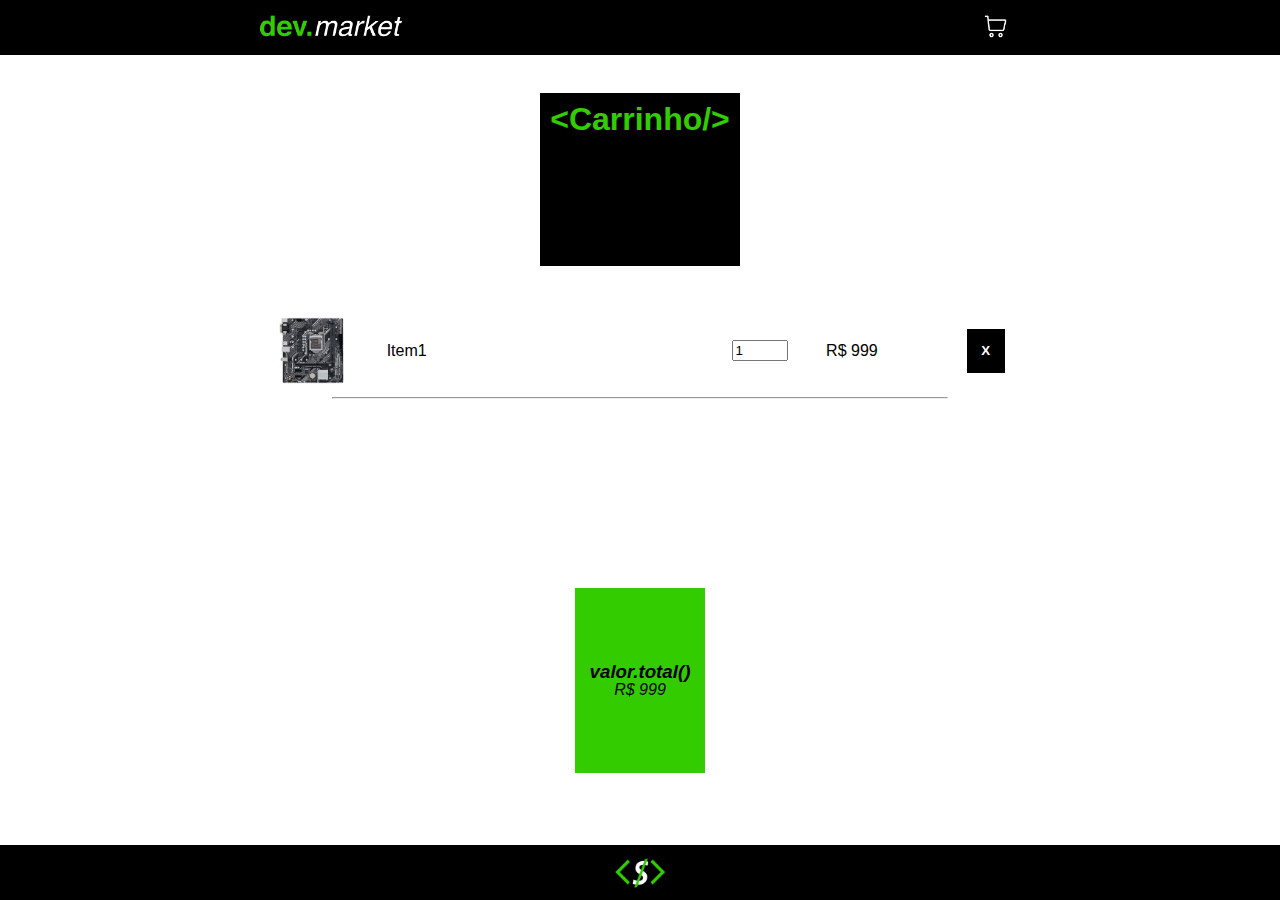
==== commit bc60426d: "feat: Removido itens, deixando apenas um, para usar de referencia na criação de novos a partir do lo" ====
--- a/carrinho.html
+++ b/carrinho.html
@@ -6,7 +6,6 @@
 <link rel="stylesheet" href="assets/css/reset.css">
 <link rel="stylesheet" href="assets/css/style.css">
 <link rel="stylesheet" href="assets/css/carrinho.css">
-<script src="assets/script/script.js"></script>
 <script src="assets/script/carrinho.js"></script>
 <head>
 	<title>Dev Market</title>
@@ -25,6 +24,7 @@
 		<h1 class="title">&#60Carrinho/&#62</h1>
 		<content id="conteudo_carrinho">
 			<!-- Items Adicionados ao Carrinho-->
+
 			<section class="produto_carrinho">
 				<img src="assets/img/placamae.jpg" class="imgproduto"/>
 				<p class="nome_produto">Item1</p>
@@ -33,46 +33,8 @@
 				<button id="delete">X</button>
 			</section>
 			<hr>
-			<section class="produto_carrinho">
-				<img src="assets/img/processador.jpg" class="imgproduto"/>
-				<p class="nome_produto">Item1</p>
-				<input type="number" name="quantidade_carrinho" id="qtde_carrinho" min="1" max="50" value="1">
-				<p class="valor_produto">R$ 999</p>
-				<button id="delete">X</button>
-			</section>
-			<hr>
-			<section class="produto_carrinho">
-				<img src="assets/img/memoria.jpg" class="imgproduto"/>
-				<p class="nome_produto">Item1</p>
-				<input type="number" name="quantidade_carrinho" id="qtde_carrinho" min="1" max="50" value="1">
-				<p class="valor_produto">R$ 999</p>
-				<button id="delete">X</button>
-			</section>
-			<hr>
-			<section class="produto_carrinho">
-				<img src="assets/img/ssdm2.jpg" class="imgproduto"/>
-				<p class="nome_produto">Item1</p>
-				<input type="number" name="quantidade_carrinho" id="qtde_carrinho" min="1" max="50" value="1">
-				<p class="valor_produto">R$ 999</p>
-				<button id="delete">X</button>
-			</section>
-			<hr>
-			<section class="produto_carrinho">
-				<img src="assets/img/hd.jpg" class="imgproduto"/>
-				<p class="nome_produto">Item1</p>
-				<input type="number" name="quantidade_carrinho" id="qtde_carrinho" min="1" max="50" value="1">
-				<p class="valor_produto">R$ 999</p>
-				<button id="delete">X</button>
-			</section>
-			<hr>
-			<section class="produto_carrinho">
-				<img src="assets/img/gabinete.jpg" class="imgproduto"/>
-				<p class="nome_produto">Item1</p>
-				<input type="number" name="quantidade_carrinho" id="qtde_carrinho" min="1" max="50" value="1">
-				<p class="valor_produto">R$ 999</p>
-				<button id="delete">X</button>
-			</section>
-			<hr>
+			
+			<!-- FIM Itens do Carrinho -->
 
 			</content>
 
--- a/assets/css/style.css
+++ b/assets/css/style.css
@@ -155,7 +155,6 @@
 }
 
 
-
 @media (min-width: 768px){
 #logo_mobile{
 	display: none;
@@ -177,7 +176,6 @@
 main{
 	display: flex;
 	flex-wrap: wrap;
-
 	width: 60vw;	
 	margin-top:8vh;
 	justify-content: space-evenly;
--- a/assets/css/carrinho.css
+++ b/assets/css/carrinho.css
@@ -1,18 +1,6 @@
 :root{
 	--greeny: rgb(51, 204, 0);
 }
-
-body{
-	display: flex;
-	flex-direction: column;
-	max-width: 100vw;
-	height: 100vh;
-	font-family: arial;
-}
-
-header{width: 100vw; height:55px;}
-footer{width: 100vw;height:55px;}
-main{flex: 1;}
 
 @media (min-width: 768px){
 
@@ -51,11 +39,6 @@
 	width: 42%;
 }
 
-.qtde_carrinho{
-	width: 5%;
-	margin-right: 2%;
-}
-
 .valor_produto{
 	width: 14%;	
 }
@@ -64,12 +47,10 @@
 	display: flex;
 	justify-items: center;
 	align-self: center;
-	max-width: 12%;
-
 	background: black;
 	font-weight: bold;
 	color: white;	
-	padding: 5%;
+	padding: 2%;
 }
 
 #delete:hover{
@@ -85,13 +66,11 @@
 	flex-direction: column;
 	margin-top: 10px;
 	margin: 0 auto;
-	width: 20%;
 	background: var(--greeny);
-	padding: 4vw;
+	padding: 15px;	
 }
 
 #total > p, h3{
-	font-size: 2vw;
 	margin: 0;
 	font-style: italic;
 }
@@ -138,7 +117,7 @@
 	width: 42%;
 }
 
-.qtde_carrinho{
+#qtde_carrinho{
 	width: 5%;
 	margin-right: 2%;
 }
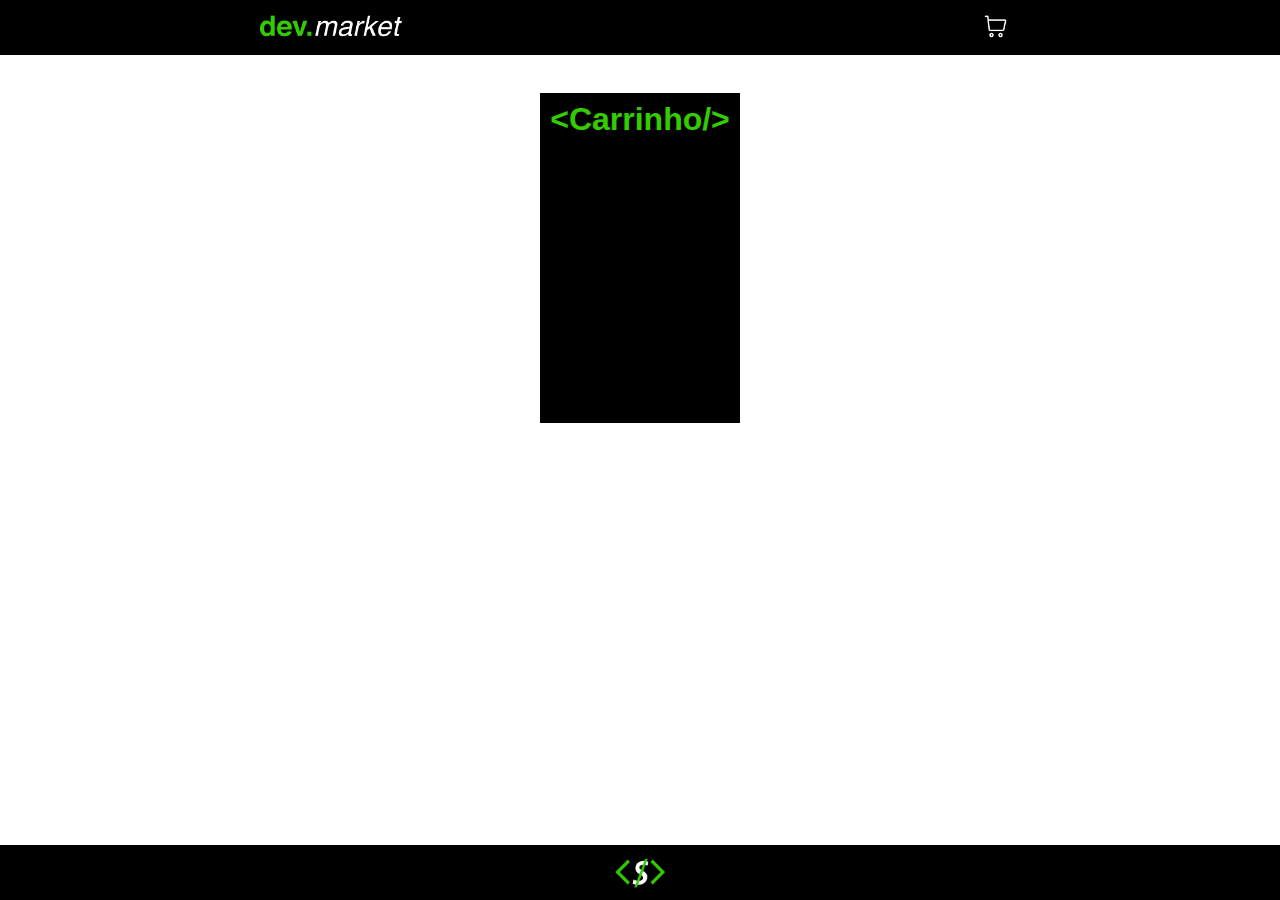
==== commit 16035acf: "feat: Remoção itens incluidos manualmente" ====
--- a/carrinho.html
+++ b/carrinho.html
@@ -25,24 +25,7 @@
 		<content id="conteudo_carrinho">
 			<!-- Items Adicionados ao Carrinho-->
 
-			<section class="produto_carrinho">
-				<img src="assets/img/placamae.jpg" class="imgproduto"/>
-				<p class="nome_produto">Item1</p>
-				<input type="number" name="quantidade_carrinho" id="qtde_carrinho" min="1" max="50" value="1">
-				<p class="valor_produto">R$ 999</p>
-				<button id="delete">X</button>
-			</section>
-			<hr>
-			
-			<!-- FIM Itens do Carrinho -->
-
-			</content>
-
-			<label id="total">
-				<h3>valor.total()</h3>
-				<p>R$ 999</p>
-			</label>
-			
+			</content>						
 	</main>
 	<button id="backtop" onclick="voltartopo()">^</button>
 	<footer>
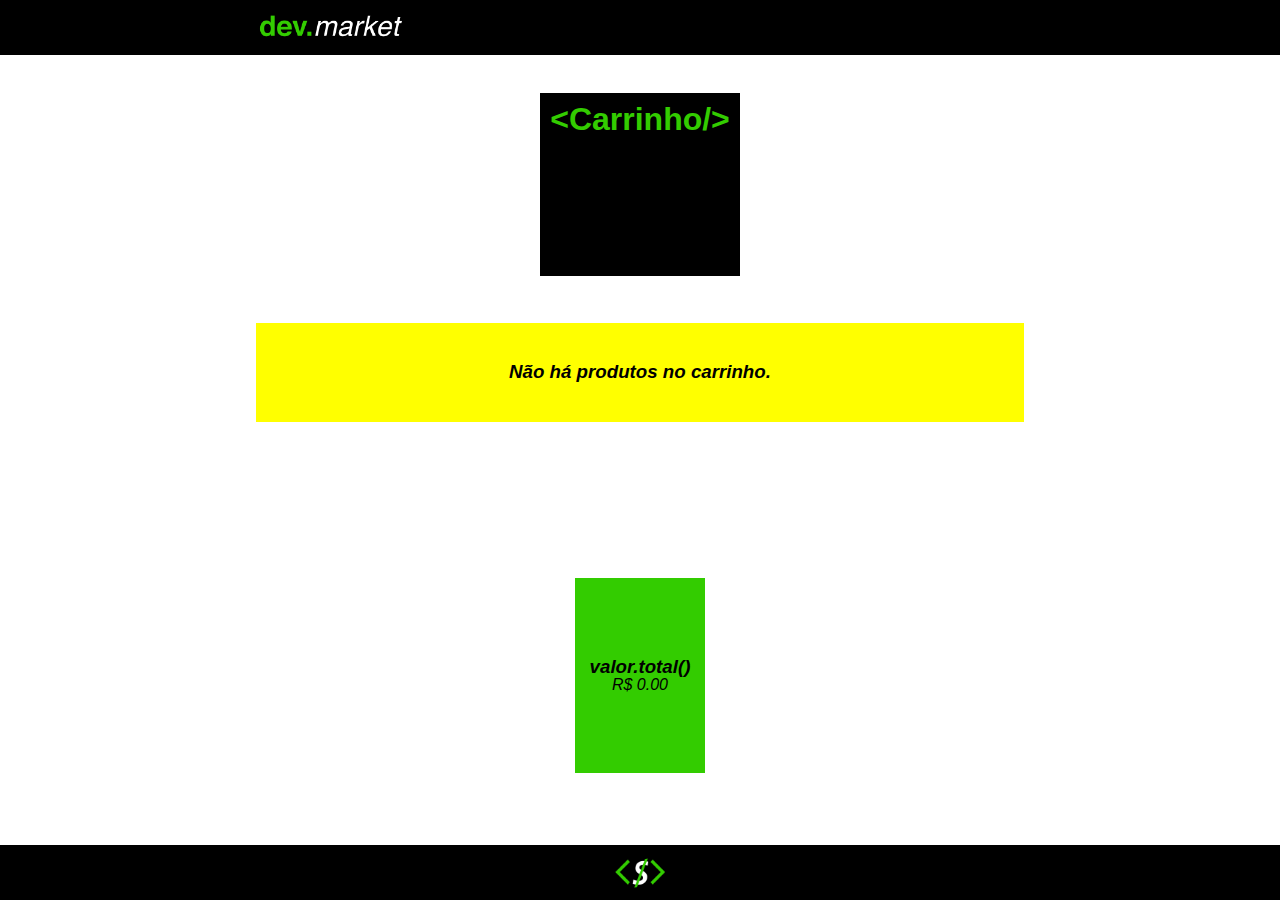
==== commit dd1d8846: "feat(menu)" ====
--- a/carrinho.html
+++ b/carrinho.html
@@ -13,9 +13,9 @@
 <body>
 	<header>
 		<section id="menu">
-			<a href="index.html"><img src="assets/img/logo2.png" id="logo_desktop"/></a>			
+			<a href="index.html"><img src="assets/img/logo2.png" id="logo_desktop"/></a>
 			<nav>				
-				<button class="carrinho"><p id="qtde"></p><a href="carrinho.html"><img src="assets/img/carrinho.png" class="basket"/></a></button>
+				<button id="carrinho_btn"></button>
 			</nav>
 		</section>
 	</header>
--- a/assets/css/carrinho.css
+++ b/assets/css/carrinho.css
@@ -26,8 +26,18 @@
 	max-height: 15%;
 }
 
+.empty{
+	display: flex;
+	justify-content: center;
+	align-items: center;
+	padding: 40px;
+	background: yellow;
+	max-width: 100%;
+	max-height: 600px;
+}
+
 hr{
-	width: 80%;
+	width: 85%;
 }
 
 .imgproduto{
@@ -59,7 +69,7 @@
 	font-weight: bold;
 }
 
-#total{
+.total{
 	display: flex;
 	justify-content: center;
 	align-items: center;
@@ -70,7 +80,7 @@
 	padding: 15px;	
 }
 
-#total > p, h3{
+.total > p, h3{
 	margin: 0;
 	font-style: italic;
 }
@@ -100,36 +110,49 @@
 
 .produto_carrinho{
 	display: flex;
-	align-items: center;
-	width: 100vw;
+	justify-content: space-between;
+	align-self: center;
+	width: 92vw;
+	margin-bottom: 15px;
+}
+
+.empty{
+	display: flex;
+	justify-content: center;	
+	padding: 40px;
+	background: yellow;	
 }
 
 hr{
 	width: 80%;
 }
 
+.nome_produto, #qtde_carrinho, .valor_produto, #delete{
+	align-self: center;
+}
+
 .imgproduto{
-	width: 15%;
-	margin: 0 3%;
+	display: flex;
+	max-width: 15vw;
+	margin-right: 3%;
 }
 
 .nome_produto{
-	width: 42%;
+	width: 42%;	
 }
 
 #qtde_carrinho{
 	width: 5%;
-	margin-right: 2%;
+	margin-right: 2%;	
 }
 
 .valor_produto{
-	width: 14%;	
+	width: 14%;
 }
 
 #delete{
 	display: flex;
-	justify-items: center;
-	align-self: center;
+	justify-items: right;
 	max-width: 12%;
 	background: black;
 	font-weight: bold;
@@ -143,7 +166,7 @@
 	font-weight: bold;
 }
 
-#total{
+.total{
 	display: flex;
 	justify-content: center;
 	align-items: center;
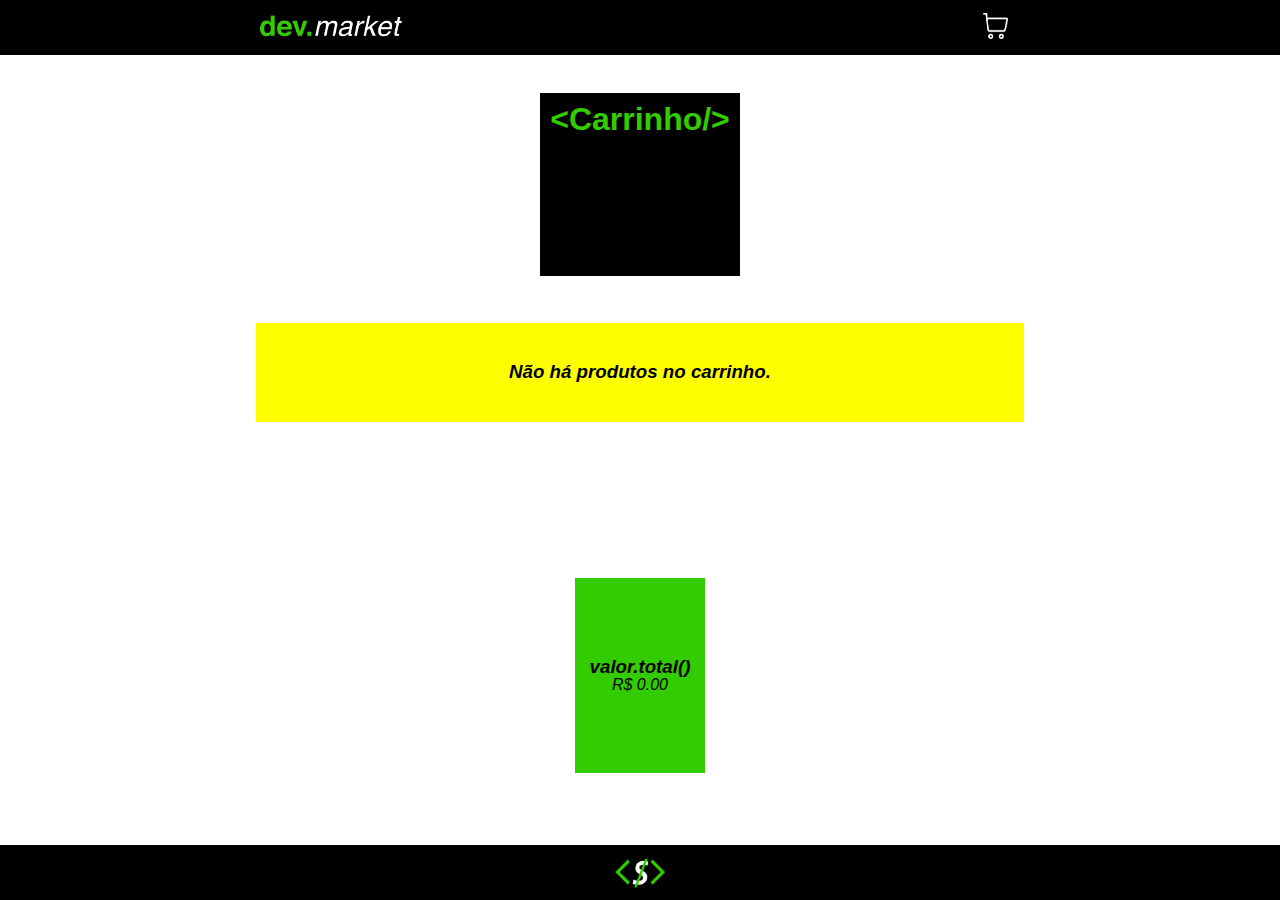
==== commit 435af6c2: "style" ====
--- a/carrinho.html
+++ b/carrinho.html
@@ -24,13 +24,11 @@
 		<h1 class="title">&#60Carrinho/&#62</h1>
 		<content id="conteudo_carrinho">
 			<!-- Items Adicionados ao Carrinho-->
-
-			</content>						
+		</content>
 	</main>
 	<button id="backtop" onclick="voltartopo()">^</button>
 	<footer>
 		<img src="assets/img/logo_mobile2.png" id="logomobile"/>
 	</footer>
-
 </body>
 </html>
